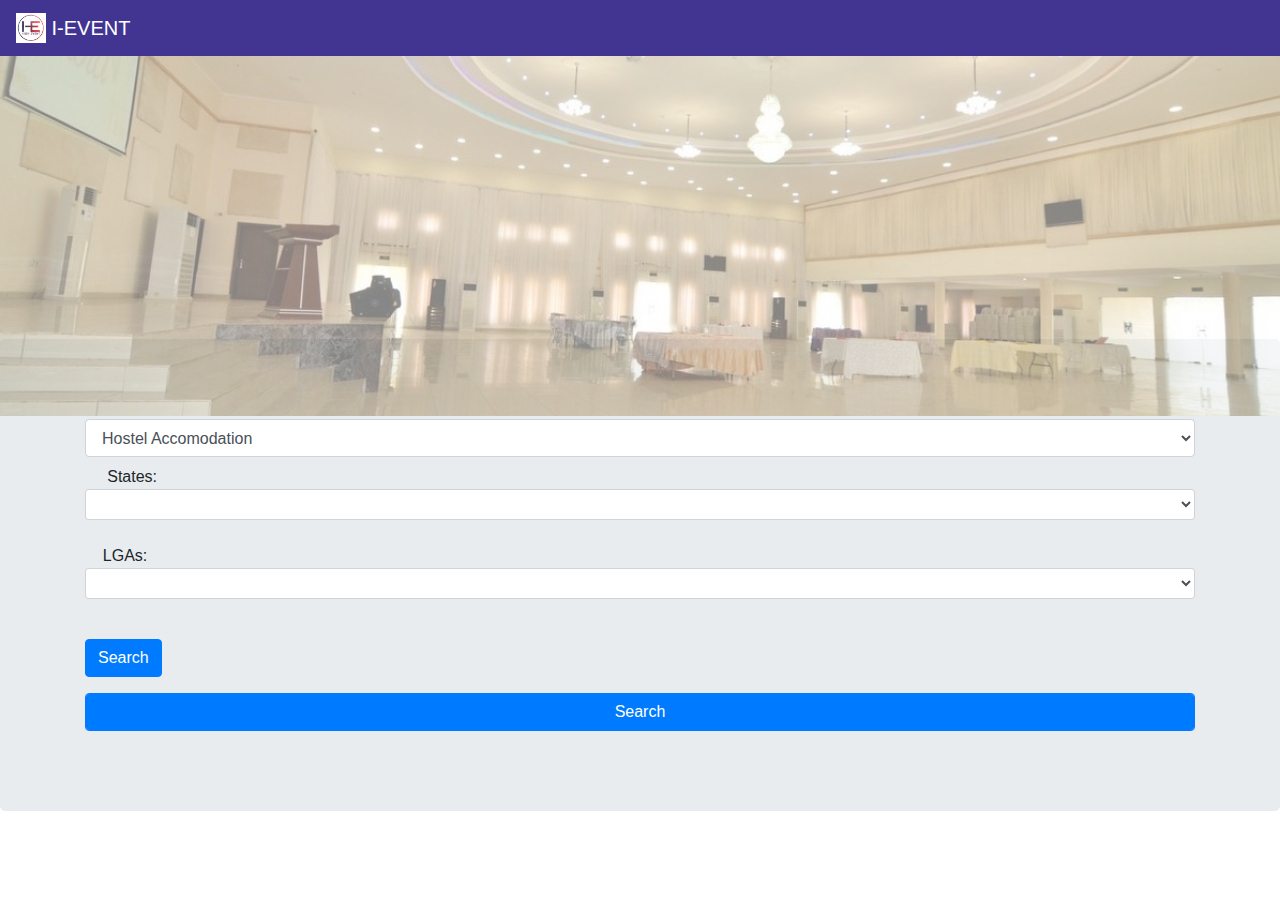
==== index.html @ 48678b84 "i work on the frontend and change the navbar color" ====
<!DOCTYPE html>
<html>

<head>
    <title>
        EventBooking
    </title>
    <link rel="stylesheet" href="https://stackpath.bootstrapcdn.com/bootstrap/4.3.1/css/bootstrap.min.css" integrity="sha384-ggOyR0iXCbMQv3Xipma34MD+dH/1fQ784/j6cY/iJTQUOhcWr7x9JvoRxT2MZw1T" crossorigin="anonymous">
    <link rel="stylesheet" type="text/css" href="style/styles.css">
</head>

<body>
	<div>
    <!-- Image and text -->
    <!--nav-->
    <nav class="navbar" style="background-color:rgb(66, 53, 145);">
        <a class="navbar-brand" href="#" style="color:white;">
            <img src="images/event.png" width="30" height="30" class="d-inline-block align-top" alt=""> I-EVENT
        </a>
    </nav>







    <!-- carousel image-->
    <div>
        <div id="carouselExampleSlidesOnly" class="carousel slide" data-ride="carousel">
            <div class="carousel-inner" style="height:360px;">
                <div class="carousel-item active">
                    <img class="d-block w-100" src="images/w.jpg" alt="First slide" class="img-responsive" style=" opacity: 0.5;
  filter: alpha(opacity=15);">
                </div>
                <div class="carousel-item">
                    <img class="d-block w-100" src="images/w.jpg" class="img-responsive" style=" opacity: 0.5;
  filter: alpha(opacity=15);">
                </div>
                <div class="carousel-item">
                    <img class="d-block w-100" src="images/w.jpg" alt="Third slide"  class="img-responsive" style=" opacity: 0.5;
  filter: alpha(opacity=15);">
                </div>
            </div>
        </div>
    </div>




</div>
 <main role="main" style="margin-top:-6%;">
      <div class="jumbotron img-responsive">
        <div class="container">

          <p>
              <form class="" method="GET" action="">
                <div class="form-group mb-2">
                    <select class="form-control">
                      <option>Hostel Accomodation </option>
                      <option>Home Accomodation</option>
                      <option>Shop </option>
                    </select>
                </div>
                <div class="form-group"> 
                <label for=""></label>
                 &nbsp; &nbsp;  States:<select id="states" class="form-control form-control-sm"></select><br />&nbsp; &nbsp;
                <label for=""></label>LGAs: <select id="lgas" class="form-control form-control-sm"></select>
              </div>
              &nbsp; &nbsp; &nbsp;
                    <p><button class="btn btn-primary" href="#" role="button">Search</button></p> 
                    <input type="submit" class="form-control btn btn-primary" value="Search">
                </div>
              </form>
          </p>
          
        </div>
      </div>
</main>

    <script src="https://code.jquery.com/jquery-3.3.1.slim.min.js" integrity="sha384-q8i/X+965DzO0rT7abK41JStQIAqVgRVzpbzo5smXKp4YfRvH+8abtTE1Pi6jizo" crossorigin="anonymous"></script>
    <script src="https://cdnjs.cloudflare.com/ajax/libs/popper.js/1.14.7/umd/popper.min.js" integrity="sha384-UO2eT0CpHqdSJQ6hJty5KVphtPhzWj9WO1clHTMGa3JDZwrnQq4sF86dIHNDz0W1" crossorigin="anonymous"></script>
    <script src="https://stackpath.bootstrapcdn.com/bootstrap/4.3.1/js/bootstrap.min.js" integrity="sha384-JjSmVgyd0p3pXB1rRibZUAYoIIy6OrQ6VrjIEaFf/nJGzIxFDsf4x0xIM+B07jRM" crossorigin="anonymous"></script>
</body>

</html>
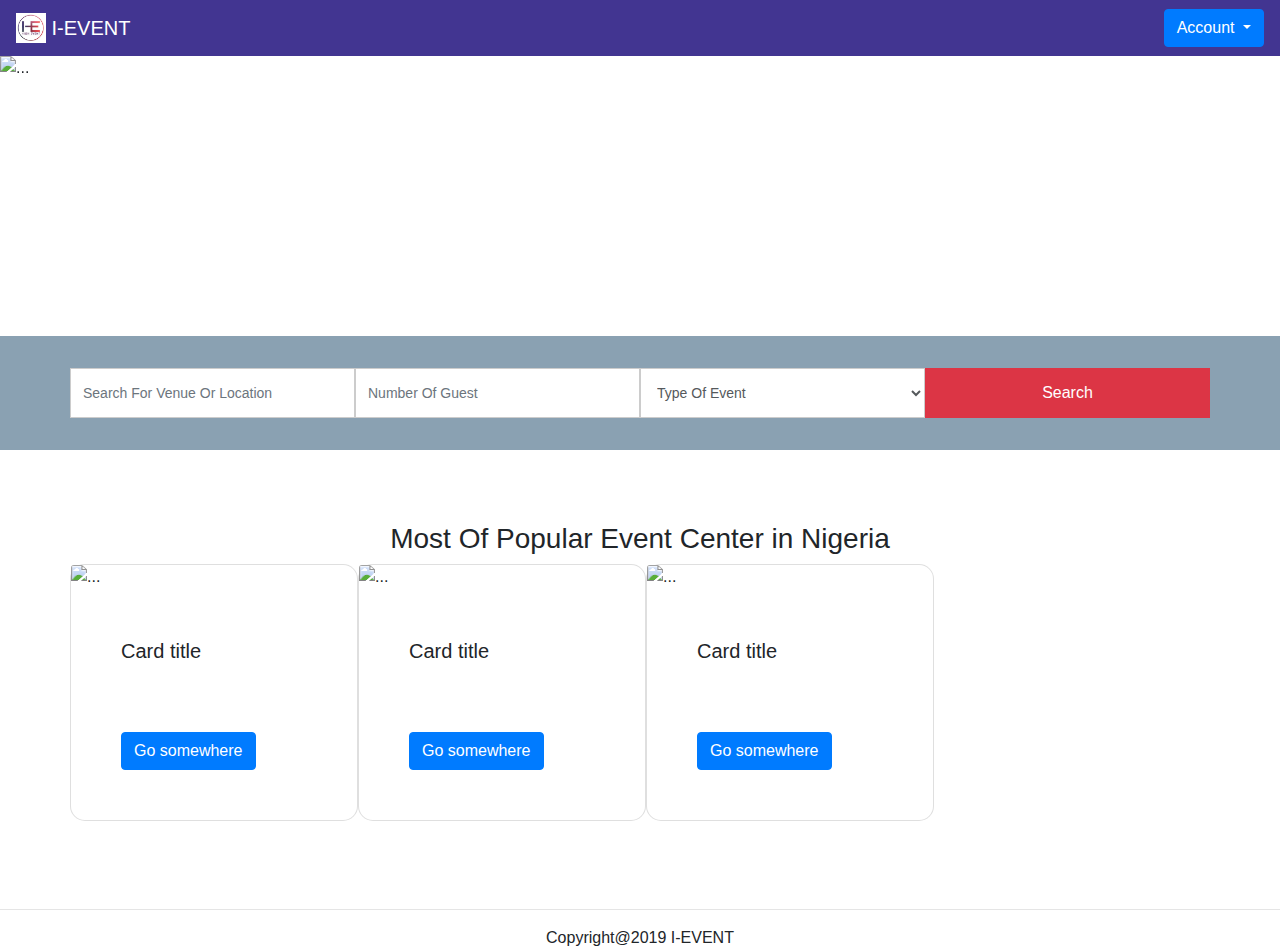
==== commit 651a70a1: "i work on the frontend" ====
--- a/index.html
+++ b/index.html
@@ -10,13 +10,25 @@
 </head>
 
 <body>
-	<div>
+
     <!-- Image and text -->
     <!--nav-->
     <nav class="navbar" style="background-color:rgb(66, 53, 145);">
         <a class="navbar-brand" href="#" style="color:white;">
             <img src="images/event.png" width="30" height="30" class="d-inline-block align-top" alt=""> I-EVENT
         </a>
+
+
+       <div class="btn-group">
+  <button type="button" class="btn btn-primary dropdown-toggle" data-toggle="dropdown" aria-haspopup="true" aria-expanded="false">
+  Account
+  </button>
+  <div class="dropdown-menu dropdown-menu-right">
+    <button class="dropdown-item" type="button">Login</button>
+    <button class="dropdown-item" type="button">Signup</button>
+   
+  </div>
+</div>
     </nav>
 
 
@@ -24,63 +36,132 @@
 
 
 
-
-    <!-- carousel image-->
-    <div>
-        <div id="carouselExampleSlidesOnly" class="carousel slide" data-ride="carousel">
-            <div class="carousel-inner" style="height:360px;">
-                <div class="carousel-item active">
-                    <img class="d-block w-100" src="images/w.jpg" alt="First slide" class="img-responsive" style=" opacity: 0.5;
-  filter: alpha(opacity=15);">
-                </div>
-                <div class="carousel-item">
-                    <img class="d-block w-100" src="images/w.jpg" class="img-responsive" style=" opacity: 0.5;
-  filter: alpha(opacity=15);">
-                </div>
-                <div class="carousel-item">
-                    <img class="d-block w-100" src="images/w.jpg" alt="Third slide"  class="img-responsive" style=" opacity: 0.5;
-  filter: alpha(opacity=15);">
+<section>
+    <div id="carouselExampleFade" class="carousel slide carousel-fade" data-ride="carousel">
+        <div class="carousel-inner">
+            <div class="carousel-item active">
+                <img src="https://upload.wikimedia.org/wikipedia/commons/8/8d/Yarra_Night_Panorama%2C_Melbourne_-_Feb_2005.jpg" class="d-block w-100" alt="..." style="height:280px;">
+            </div>
+            <div class="carousel-item">
+                <img src="https://upload.wikimedia.org/wikipedia/commons/8/8d/Yarra_Night_Panorama%2C_Melbourne_-_Feb_2005.jpg" class="d-block w-100" alt="..." style="height:280px;">
+            </div>
+            <div class="carousel-item">
+                <img src="https://upload.wikimedia.org/wikipedia/commons/8/8d/Yarra_Night_Panorama%2C_Melbourne_-_Feb_2005.jpg" class="d-block w-100" alt="..." style="height: 280px;">
+            </div>
+            <div class="carousel-item">
+                <img src="https://upload.wikimedia.org/wikipedia/commons/8/8d/Yarra_Night_Panorama%2C_Melbourne_-_Feb_2005.jpg" class="d-block w-100" alt="..."  style="height: 280px;">
+            </div>
+        </div>
+        <a class="carousel-control-prev" href="#carouselExampleFade" role="button" data-slide="prev">
+            <span class="carousel-control-prev-icon" aria-hidden="true"></span>
+            <span class="sr-only"></span>
+        </a>
+        <a class="carousel-control-next" href="#carouselExampleFade" role="button" data-slide="next">
+            <span class="carousel-control-next-icon" aria-hidden="true"></span>
+            <span class="sr-only"></span>
+        </a>
+    </div>
+</section>
+<section class="search-sec">
+    <div class="container">
+        <form action="#" method="post" novalidate="novalidate">
+            <div class="row">
+                <div class="col-lg-12">
+                    <div class="row">
+                        <div class="col-lg-3 col-md-3 col-sm-12 p-0">
+                            <input type="text" class="form-control search-slt" placeholder="Search For Venue Or Location" >
+                        </div>
+                        <div class="col-lg-3 col-md-3 col-sm-12 p-0">
+                            <input type="number" class="form-control search-slt" placeholder="Number Of Guest">
+                        </div>
+                        <div class="col-lg-3 col-md-3 col-sm-12 p-0">
+                            <select class="form-control search-slt" id="exampleFormControlSelect1">
+                                <option>Type Of Event</option>
+                                <option>Meet Up</option>
+                                <option>Conference</option>
+                                <option>Tranning</option>
+                                <option>Wedding</option>
+                                <option>Meeting</option>
+                                <option>k</option>
+                                 <option>Example one</option>
+                                <option>Example one</option>
+                                <option>Example one</option>
+                                <option>Example one</option>
+                                 <option>Example one</option>
+                                <option>Example one</option>
+                                <option>Example one</option>
+                            </select>
+                        </div>
+                        <div class="col-lg-3 col-md-3 col-sm-12 p-0">
+                            <button type="button" class="btn btn-danger wrn-btn">Search</button>
+                        </div>
+                    </div>
                 </div>
             </div>
-        </div>
+        </form>
     </div>
+</section>
+
+<br>
+<br>
+<br>
+<div class="container">
+<h3 style="text-align: center;">Most Of Popular Event Center in Nigeria</h3ss>
+</div>
+
+
+<div class="container">
+    <div class="row">
+
+<div class="card" style="width: 18rem;">
+  <img src="..." class="card-img-top" alt="...">
+  <div class="card-body">
+    <h5 class="card-title">Card title</h5>
+    <p class="card-text">Some quick example text to build on the card title and make up the bulk of the card's content.</p>
+    <a href="#" class="btn btn-primary">Go somewhere</a>
+  </div>
+</div>
+<div class="card" style="width: 18rem;">
+  <img src="..." class="card-img-top" alt="...">
+  <div class="card-body">
+    <h5 class="card-title">Card title</h5>
+    <p class="card-text">Some quick example text to build on the card title and make up the bulk of the card's content.</p>
+    <a href="#" class="btn btn-primary">Go somewhere</a>
+  </div>
+</div>
+<div class="card" style="width: 18rem;">
+  <img src="..." class="card-img-top" alt="...">
+  <div class="card-body">
+    <h5 class="card-title">Card title</h5>
+    <p class="card-text">Some quick example text to build on the card title and make up the bulk of the card's content.</p>
+    <a href="#" class="btn btn-primary">Go somewhere</a>
+  </div>
+</div>
+</div>
+</div>
 
 
 
 
-</div>
- <main role="main" style="margin-top:-6%;">
-      <div class="jumbotron img-responsive">
-        <div class="container">
 
-          <p>
-              <form class="" method="GET" action="">
-                <div class="form-group mb-2">
-                    <select class="form-control">
-                      <option>Hostel Accomodation </option>
-                      <option>Home Accomodation</option>
-                      <option>Shop </option>
-                    </select>
-                </div>
-                <div class="form-group"> 
-                <label for=""></label>
-                 &nbsp; &nbsp;  States:<select id="states" class="form-control form-control-sm"></select><br />&nbsp; &nbsp;
-                <label for=""></label>LGAs: <select id="lgas" class="form-control form-control-sm"></select>
-              </div>
-              &nbsp; &nbsp; &nbsp;
-                    <p><button class="btn btn-primary" href="#" role="button">Search</button></p> 
-                    <input type="submit" class="form-control btn btn-primary" value="Search">
-                </div>
-              </form>
-          </p>
-          
-        </div>
-      </div>
-</main>
+<br>
+<br>
+<br>
+<hr style="color:rgb(66, 53, 145);">
+<footer>
+    
 
+
+<center>Copyright@2019 I-EVENT</center>
+
+
+</footer>
     <script src="https://code.jquery.com/jquery-3.3.1.slim.min.js" integrity="sha384-q8i/X+965DzO0rT7abK41JStQIAqVgRVzpbzo5smXKp4YfRvH+8abtTE1Pi6jizo" crossorigin="anonymous"></script>
     <script src="https://cdnjs.cloudflare.com/ajax/libs/popper.js/1.14.7/umd/popper.min.js" integrity="sha384-UO2eT0CpHqdSJQ6hJty5KVphtPhzWj9WO1clHTMGa3JDZwrnQq4sF86dIHNDz0W1" crossorigin="anonymous"></script>
     <script src="https://stackpath.bootstrapcdn.com/bootstrap/4.3.1/js/bootstrap.min.js" integrity="sha384-JjSmVgyd0p3pXB1rRibZUAYoIIy6OrQ6VrjIEaFf/nJGzIxFDsf4x0xIM+B07jRM" crossorigin="anonymous"></script>
+
+
+
 </body>
 
 </html>--- a/style/styles.css
+++ b/style/styles.css
@@ -0,0 +1,62 @@
+/*search box css start here*/
+.search-sec{
+    padding: 2rem;
+}
+.search-slt{
+    display: block;
+    width: 100%;
+    font-size: 0.875rem;
+    line-height: 1.5;
+    color: #55595c;
+    background-color: #fff;
+    background-image: none;
+    border: 1px solid #ccc;
+    height: calc(3rem + 2px) !important;
+    border-radius:0;
+}
+.wrn-btn{
+    width: 100%;
+    font-size: 16px;
+    font-weight: 400;
+    text-transform: capitalize;
+    height: calc(3rem + 2px) !important;
+    border-radius:0;
+}
+img{
+     height: 30%;
+
+
+}
+@media (min-width: 992px){
+    .search-sec{
+       /*position:relative;*/
+        top: -114px;
+        background: rgba(26, 70, 104, 0.51);
+    }
+}
+
+@media (max-width: 992px){
+    .search-sec{
+        background: #1A4668;
+    }
+}
+.wrapper{padding:40px; position:relative;}
+.card { width: 160px; top: 0; min-height: 65px; border-radius: 15px; z-index: 1; }
+.red { background: #d42428; }
+.yellow { background: #ffcb2c; }
+.green { background: #24ea86; }
+.card > div { padding: 50px; }
+.card > div p { color: #fff; font-size: .8em; margin-bottom: 0;text-align:center; }
+.carousel-card .carousel-inner { position: relative; overflow: visible; width: 100%; }
+.carousel-card .carousel-inner .item:first-child { left: 0; }
+.carousel-card .carousel-inner .item:nth-child(2) { left: 5px; }
+.carousel-card .carousel-inner .item:nth-child(3) { left: 10px; }
+.carousel-card .carousel-inner .item { transition-duration: 2s; display: block; position: absolute; width: 100%; }
+.carousel-card .carousel-inner .item.active { transition-duration: 2s; z-index: 9; -webkit-animation: swap 1s ease; -moz-animation: swap 1s ease; animation: swap 1s ease; }
+@-webkit-keyframes swap {
+    0% { left: 0; z-index: 0; -o-transform: rotate(0deg) scale(1); transform: rotate(0deg) scale(1); }
+    49% { left: 100px; z-index: 0; -o-transform: rotate(10deg) scale(.8); transform: rotate(10deg) scale(.8); }
+    50% { left: 100px; z-index: 9; -o-transform: rotate(10deg) scale(.8); transform: rotate(10deg) scale(.8); }
+    100% { left: 0; z-index: 9; -o-transform: rotate(0deg) scale(1); transform: rotate(0deg) scale(); }
+}
+  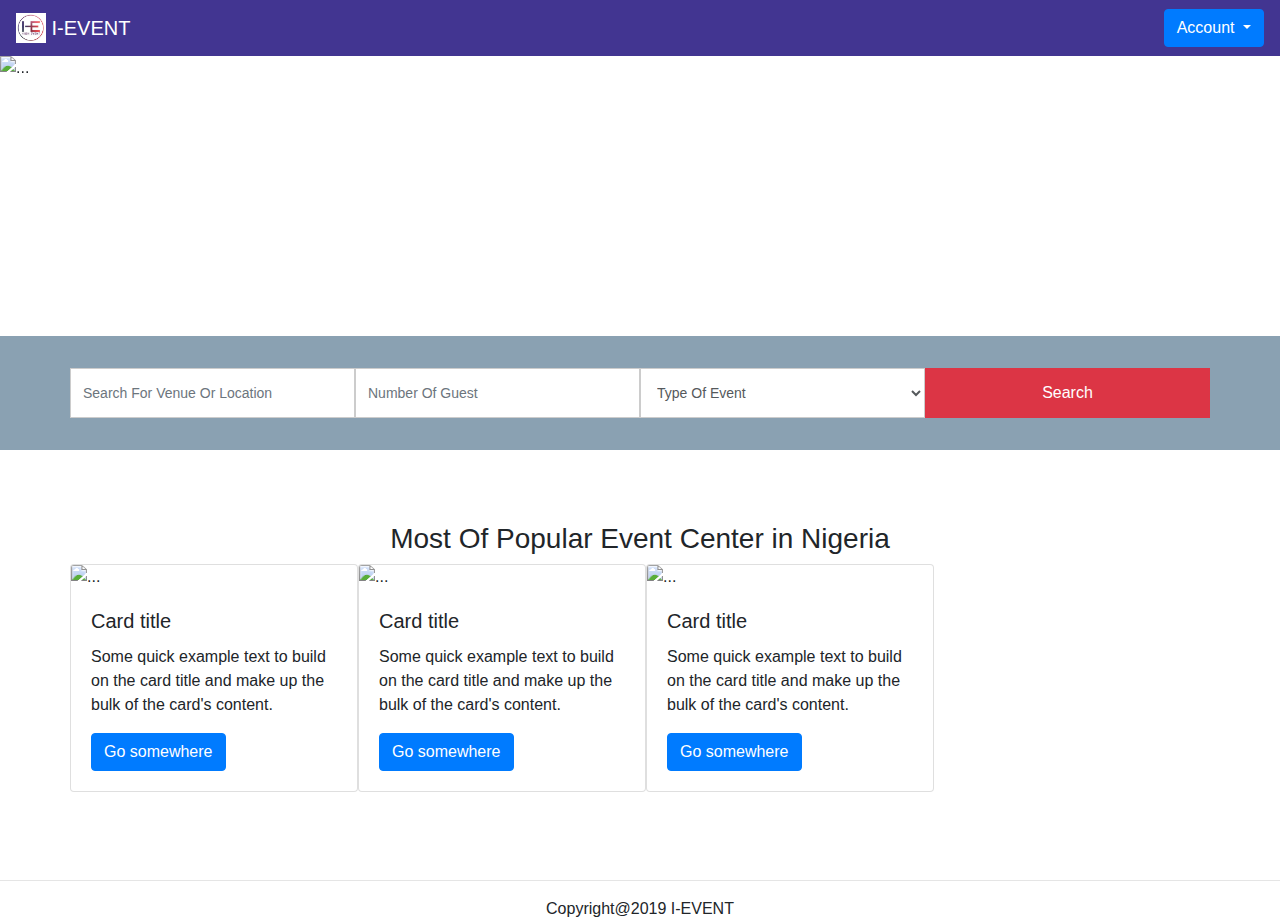
==== commit a9531c6f: "i work on the login and signup page" ====
--- a/index.html
+++ b/index.html
@@ -24,8 +24,8 @@
   Account
   </button>
   <div class="dropdown-menu dropdown-menu-right">
-    <button class="dropdown-item" type="button">Login</button>
-    <button class="dropdown-item" type="button">Signup</button>
+   <a href="login.html"> <button class="dropdown-item" type="button">Login</button></a>
+    <a href="signup.html"><button class="dropdown-item" type="button">Signup</button></a>
    
   </div>
 </div>
--- a/style/styles.css
+++ b/style/styles.css
@@ -40,23 +40,3 @@
         background: #1A4668;
     }
 }
-.wrapper{padding:40px; position:relative;}
-.card { width: 160px; top: 0; min-height: 65px; border-radius: 15px; z-index: 1; }
-.red { background: #d42428; }
-.yellow { background: #ffcb2c; }
-.green { background: #24ea86; }
-.card > div { padding: 50px; }
-.card > div p { color: #fff; font-size: .8em; margin-bottom: 0;text-align:center; }
-.carousel-card .carousel-inner { position: relative; overflow: visible; width: 100%; }
-.carousel-card .carousel-inner .item:first-child { left: 0; }
-.carousel-card .carousel-inner .item:nth-child(2) { left: 5px; }
-.carousel-card .carousel-inner .item:nth-child(3) { left: 10px; }
-.carousel-card .carousel-inner .item { transition-duration: 2s; display: block; position: absolute; width: 100%; }
-.carousel-card .carousel-inner .item.active { transition-duration: 2s; z-index: 9; -webkit-animation: swap 1s ease; -moz-animation: swap 1s ease; animation: swap 1s ease; }
-@-webkit-keyframes swap {
-    0% { left: 0; z-index: 0; -o-transform: rotate(0deg) scale(1); transform: rotate(0deg) scale(1); }
-    49% { left: 100px; z-index: 0; -o-transform: rotate(10deg) scale(.8); transform: rotate(10deg) scale(.8); }
-    50% { left: 100px; z-index: 9; -o-transform: rotate(10deg) scale(.8); transform: rotate(10deg) scale(.8); }
-    100% { left: 0; z-index: 9; -o-transform: rotate(0deg) scale(1); transform: rotate(0deg) scale(); }
-}
-  